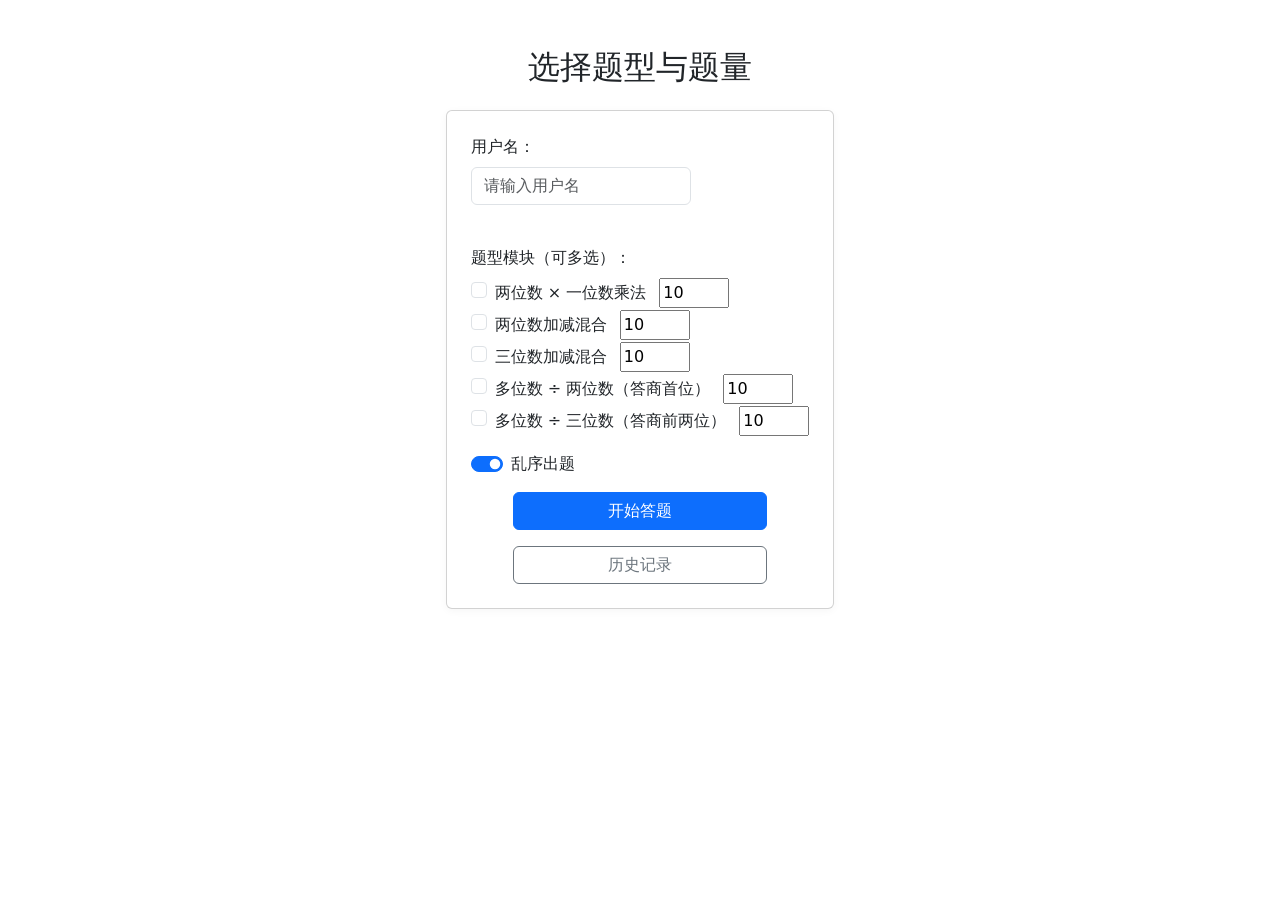
==== www/index.html @ a34e1bd2 "✨ feat: Add new QuickMath standalone web app files Added new files for the QuickMath standalone web " ====
<!DOCTYPE html>
<html lang="zh-CN">
<head>
    <meta charset="UTF-8">
    <title>QuickMath - 速算模块选择</title>
    <link rel="stylesheet" href="./css/style.css">
    <link rel="stylesheet" href="https://cdn.jsdelivr.net/npm/bootstrap@5.3.0/dist/css/bootstrap.min.css">
    <meta name="viewport" content="width=device-width,initial-scale=1">
    <link rel="icon" type="image/svg+xml" href="favicon.svg">
</head>
<body>
<div class="container mt-5 d-flex flex-column align-items-center">
    <h2 class="mb-4 text-center">选择题型与题量</h2>
    <div class="quiz-card card p-4 mb-4" style="max-width: 520px;">
        <form id="configForm" autocomplete="off">
            <div class="mb-3">
                <label for="username" class="form-label">用户名：</label>
                <input type="text" class="form-control" id="username" name="username" maxlength="16" placeholder="请输入用户名" style="max-width: 220px;">
                <div id="username-tip" class="form-text text-danger" style="min-height:1.5em"></div>
            </div>
            <div class="mb-3">
                <label class="form-label">题型模块（可多选）：</label>
                <div class="form-check">
                    <input class="form-check-input" type="checkbox" name="types" value="mul2x1" id="mul2x1">
                    <label class="form-check-label" for="mul2x1">两位数 × 一位数乘法</label>
                    <input type="number" name="count_mul2x1" min="1" max="50" value="10" class="ms-2" style="width: 70px;">
                </div>
                <div class="form-check">
                    <input class="form-check-input" type="checkbox" name="types" value="addsub2" id="addsub2">
                    <label class="form-check-label" for="addsub2">两位数加减混合</label>
                    <input type="number" name="count_addsub2" min="1" max="50" value="10" class="ms-2" style="width: 70px;">
                </div>
                <div class="form-check">
                    <input class="form-check-input" type="checkbox" name="types" value="addsub3" id="addsub3">
                    <label class="form-check-label" for="addsub3">三位数加减混合</label>
                    <input type="number" name="count_addsub3" min="1" max="50" value="10" class="ms-2" style="width: 70px;">
                </div>
                <div class="form-check">
                    <input class="form-check-input" type="checkbox" name="types" value="div2" id="div2">
                    <label class="form-check-label" for="div2">多位数 ÷ 两位数（答商首位）</label>
                    <input type="number" name="count_div2" min="1" max="50" value="10" class="ms-2" style="width: 70px;">
                </div>
                <div class="form-check">
                    <input class="form-check-input" type="checkbox" name="types" value="div3" id="div3">
                    <label class="form-check-label" for="div3">多位数 ÷ 三位数（答商前两位）</label>
                    <input type="number" name="count_div3" min="1" max="50" value="10" class="ms-2" style="width: 70px;">
                </div>
            </div>
            <div class="form-check form-switch my-3">
                <input class="form-check-input" type="checkbox" id="shuffle" name="shuffle" checked>
                <label class="form-check-label" for="shuffle">乱序出题</label>
            </div>
            <div class="d-flex flex-column align-items-center gap-3">
                <button type="submit" class="btn btn-primary w-75">开始答题</button>
                <a href="history.html" class="btn btn-outline-secondary w-75">历史记录</a>
            </div>
        </form>
    </div>
</div>
<script>
const usernameInput = document.getElementById('username');
const usernameTip = document.getElementById('username-tip');
// 初始化用户名
usernameInput.value = localStorage.getItem('quickmath_username') || '';
usernameInput.addEventListener('blur', function() {
    const val = usernameInput.value.trim();
    if (val.length === 0) {
        usernameTip.textContent = '用户名不能为空';
    } else {
        usernameTip.textContent = '';
        localStorage.setItem('quickmath_username', val);
    }
});
document.getElementById('configForm').addEventListener('submit', function(e) {
    e.preventDefault();
    // 检查用户名
    const username = usernameInput.value.trim();
    if (username.length === 0) {
        usernameTip.textContent = '用户名不能为空';
        usernameInput.focus();
        return;
    }
    usernameTip.textContent = '';
    localStorage.setItem('quickmath_username', username);
    // 收集题型
    const types = [];
    const modules = [];
    ['mul2x1','addsub2','addsub3','div2','div3'].forEach(type => {
        const checked = document.getElementById(type).checked;
        if (checked) {
            types.push(type);
            const count = parseInt(document.querySelector('input[name="count_' + type + '"]').value, 10) || 10;
            modules.push({type, count});
        }
    });
    if (modules.length === 0) {
        usernameTip.textContent = '请至少选择一个题型模块';
        return;
    }
    const shuffle = document.getElementById('shuffle').checked;
    const config = {
        modules,
        shuffle
    };
    localStorage.setItem('quickmath_config', JSON.stringify(config));
    window.location.href = 'quiz.html';
});
</script>
</body>
</html>
---- www/css/style.css ----
/* QuickMath 基础样式与移动端适配 */
body {
    background: #f8f9fa;
    font-family: "Microsoft YaHei", Arial, sans-serif;
    overflow-x: hidden;
}
html {
    overflow-x: hidden;
}
.card {
    box-shadow: 0 2px 8px rgba(0,0,0,0.04);
}
#timer {
    font-size: 1.1rem;
    padding: 0.4em 1em;
}
.quiz-card {
    max-width: 520px;
    margin-left: auto;
    margin-right: auto;
}
.quiz-input {
    max-width: 100px;
    min-width: 60px;
    display: inline-block;
    text-align: right;
}
.quiz-stem {
    margin-left: 4px;
    margin-right: 8px;
    font-size: 1.08em;
}

/* 自定义数字键盘样式 */
#custom-keyboard {
    position: fixed;
    z-index: 9999;
    width: 220px;
    min-width: 180px;
    max-width: 240px;
    top: 50%;
    /* left 由JS动态设置 */
    transform: translateY(-50%);
    background: #fff;
    border-radius: 10px;
    box-shadow: 0 4px 24px rgba(0,0,0,0.12);
    padding: 12px 10px 8px 10px;
    display: none;
    transition: box-shadow 0.2s;
}
#custom-keyboard .keyboard-row {
    display: flex;
    justify-content: stretch;
    margin-bottom: 6px;
}
#custom-keyboard .keyboard-btn {
    flex: 1 1 0;
    min-width: 0;
    max-width: 60px;
    font-size: 1.3em;
    margin: 2px;
    padding: 0.6em 0.2em;
    border: none;
    border-radius: 6px;
    background: #f1f3f4;
    cursor: pointer;
    transition: background 0.15s;
}
#custom-keyboard .keyboard-btn:active {
    background: #e0e0e0;
}
#custom-keyboard .keyboard-btn.wide {
    flex: 2 1 0;
}
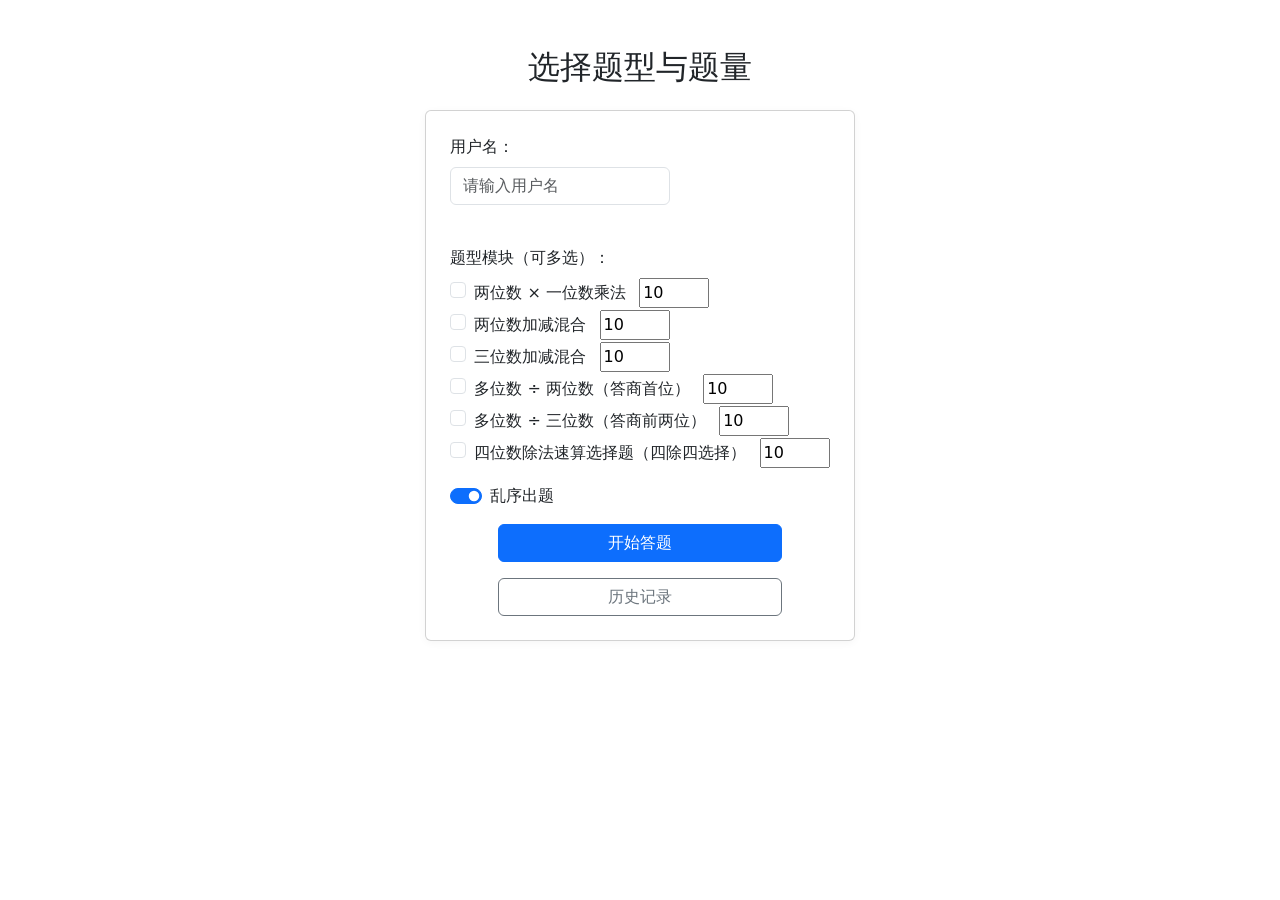
==== commit 0d8fcc90: "✨ feat: Add 4div4_choice question type and UI updates Added support for a new question type '4div4_c" ====
--- a/www/index.html
+++ b/www/index.html
@@ -45,6 +45,11 @@
                     <label class="form-check-label" for="div3">多位数 ÷ 三位数（答商前两位）</label>
                     <input type="number" name="count_div3" min="1" max="50" value="10" class="ms-2" style="width: 70px;">
                 </div>
+                <div class="form-check">
+                    <input class="form-check-input" type="checkbox" name="types" value="4div4_choice" id="div4choice">
+                    <label class="form-check-label" for="div4choice">四位数除法速算选择题（四除四选择）</label>
+                    <input type="number" name="count_4div4_choice" min="1" max="50" value="10" class="ms-2" style="width: 70px;">
+                </div>
             </div>
             <div class="form-check form-switch my-3">
                 <input class="form-check-input" type="checkbox" id="shuffle" name="shuffle" checked>
@@ -85,8 +90,8 @@
     // 收集题型
     const types = [];
     const modules = [];
-    ['mul2x1','addsub2','addsub3','div2','div3'].forEach(type => {
-        const checked = document.getElementById(type).checked;
+    ['mul2x1','addsub2','addsub3','div2','div3','4div4_choice'].forEach(type => {
+        const checked = document.getElementById(type === '4div4_choice' ? 'div4choice' : type).checked;
         if (checked) {
             types.push(type);
             const count = parseInt(document.querySelector('input[name="count_' + type + '"]').value, 10) || 10;
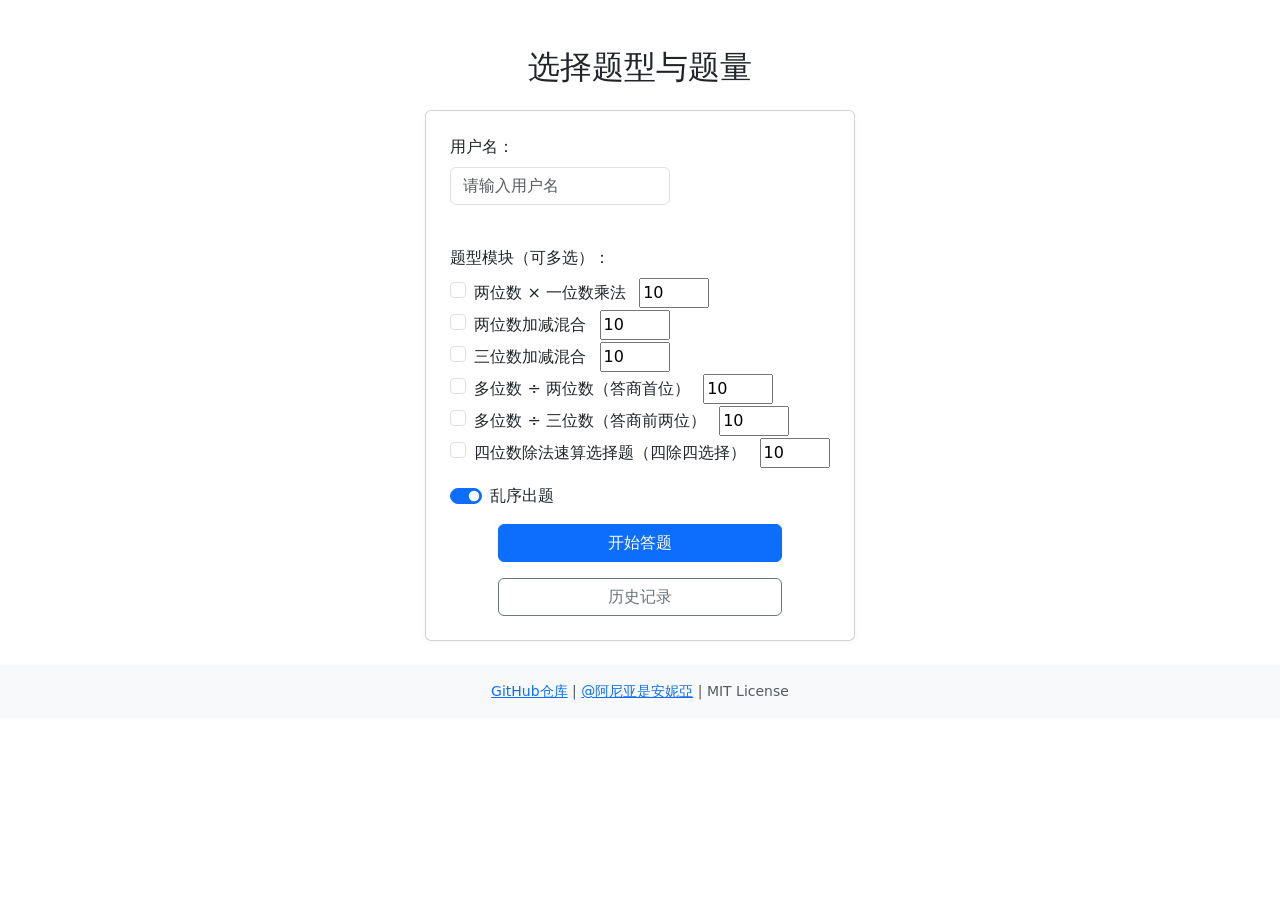
==== commit 6033c77c: "✨ feat: Add footer links to all pages Added a footer section to all HTML pages, containing links to " ====
--- a/www/index.html
+++ b/www/index.html
@@ -62,6 +62,13 @@
         </form>
     </div>
 </div>
+<footer class="text-center text-muted small py-3" style="background: #f8f9fa;">
+    <div>
+        <a href="https://github.com/senzi/quickmath-flask" target="_blank">GitHub仓库</a> |
+        <a href="https://weibo.com/7402396589/Pq4W2E7rk" target="_blank">@阿尼亚是安妮亞</a> |
+        <span>MIT License</span>
+    </div>
+</footer>
 <script>
 const usernameInput = document.getElementById('username');
 const usernameTip = document.getElementById('username-tip');
